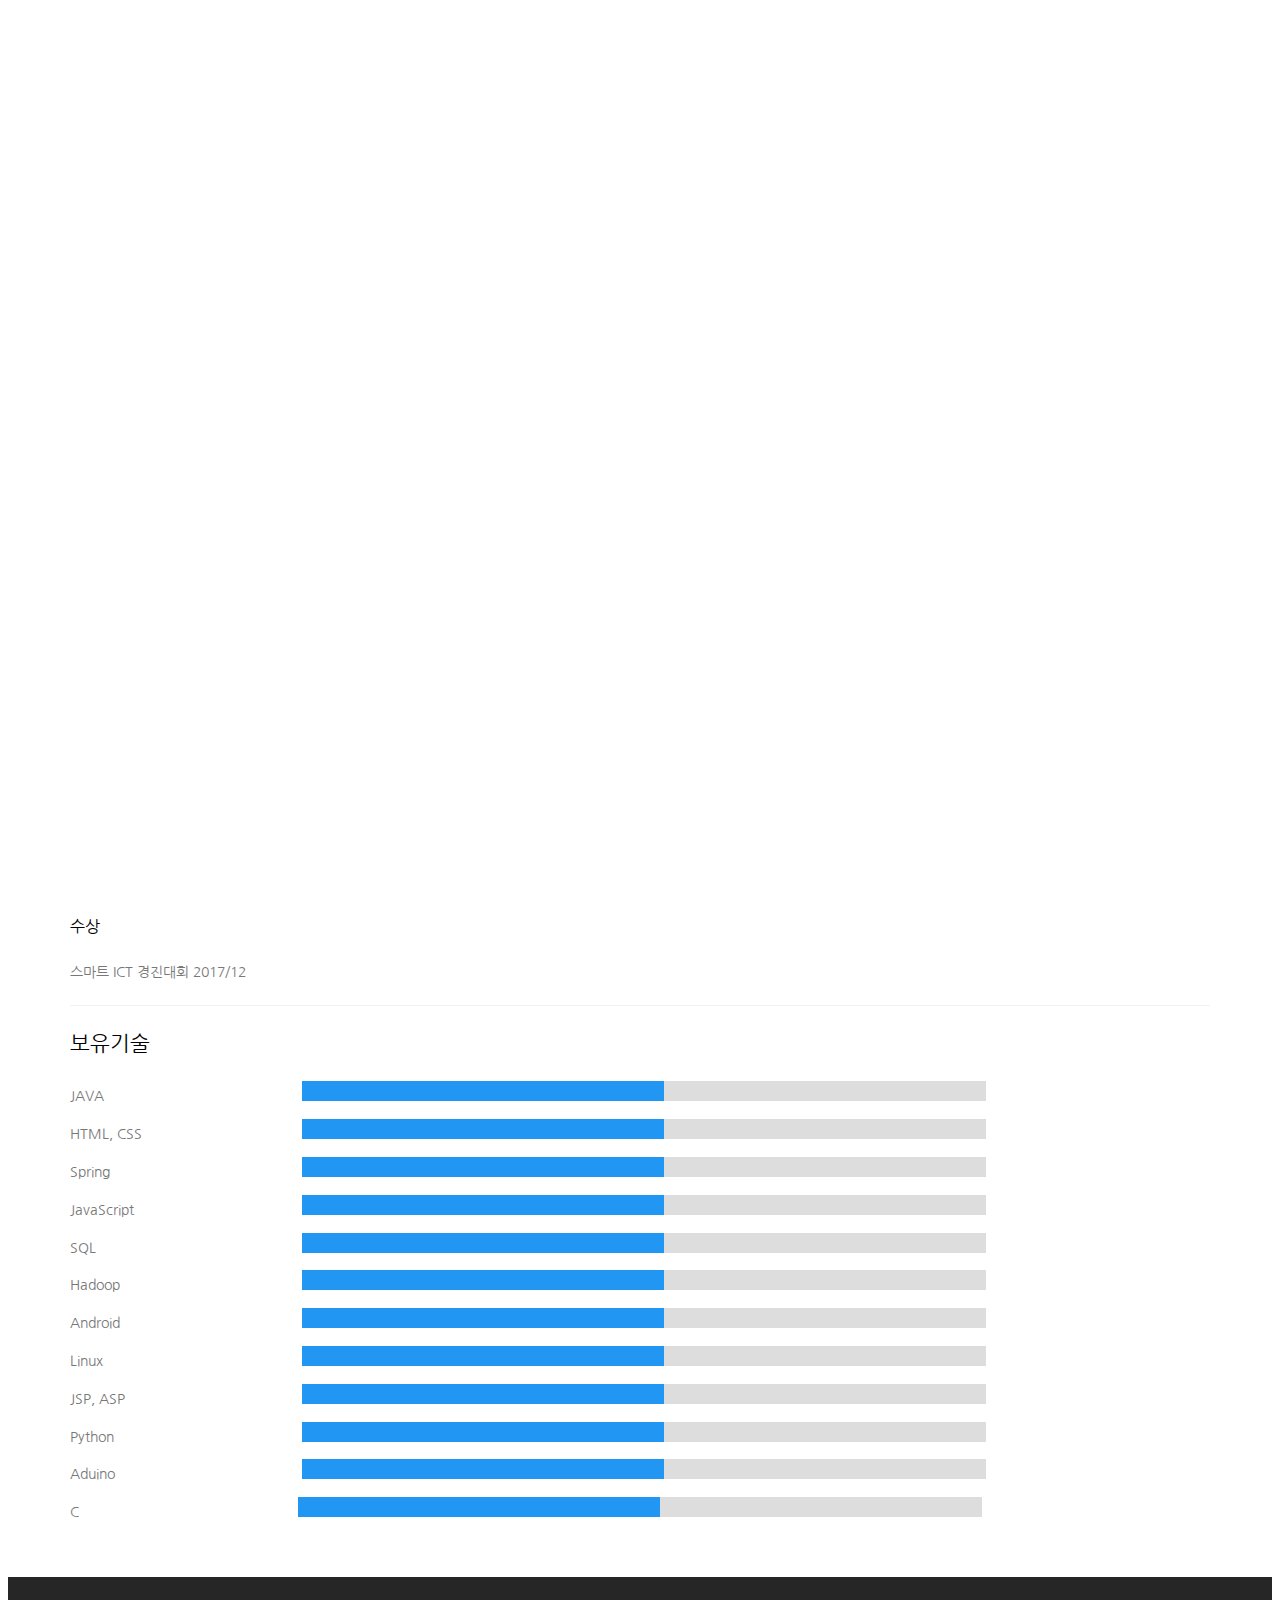
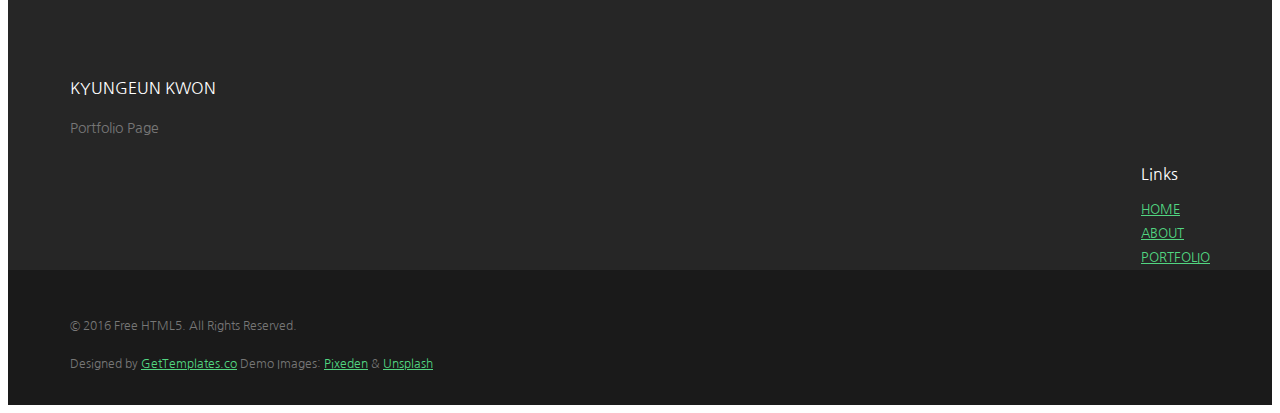
==== about.html @ b7c7cb3e "test" ====
<!DOCTYPE HTML>
<html>
	<head>
	<meta charset="utf-8">
	<meta http-equiv="X-UA-Compatible" content="IE=edge">
	<title>About</title>
	<meta name="viewport" content="width=device-width, initial-scale=1">
	<meta name="description" content="Free HTML5 Website Template by gettemplates.co" />
	<meta name="keywords" content="free website templates, free html5, free template, free bootstrap, free website template, html5, css3, mobile first, responsive" />
	<meta name="author" content="gettemplates.co" />

  	<!-- Facebook and Twitter integration -->
	<meta property="og:title" content=""/>
	<meta property="og:image" content=""/>
	<meta property="og:url" content=""/>
	<meta property="og:site_name" content=""/>
	<meta property="og:description" content=""/>
	<meta name="twitter:title" content="" />
	<meta name="twitter:image" content="" />
	<meta name="twitter:url" content="" />
	<meta name="twitter:card" content="" />

	<link href="https://fonts.googleapis.com/css?family=Merriweather:300,400|Montserrat:400,700" rel="stylesheet">
	<link href="https://fonts.googleapis.com/css?family=Gugi|Nanum+Gothic&amp;subset=korean" rel="stylesheet">
	<!-- Animate.css -->
	<link rel="stylesheet" href="resources/css/animate.css">
	<!-- Icomoon Icon Fonts-->
	<link rel="stylesheet" href="resources/css/icomoon.css">
	<!-- Themify Icons-->
	<link rel="stylesheet" href="resources/css/themify-icons.css">
	<!-- Bootstrap  -->
	<link rel="stylesheet" href="resources/css/bootstrap.css">

	<!-- Owl Carousel  -->
	<link rel="stylesheet" href="resources/css/owl.carousel.min.css">
	<link rel="stylesheet" href="resources/css/owl.theme.default.min.css">

	<!-- Theme style  -->
	<link rel="stylesheet" href="resources/css/style.css">

	<!-- Modernizr JS -->
	<script src="resources/js/modernizr-2.6.2.min.js"></script>
	<!-- FOR IE9 below -->
	<!--[if lt IE 9]>
	<script src="js/respond.min.js"></script>
	<![endif]-->

	</head>
	<body>
		
	<div class="gtco-loader"></div>
	
	<div id="page">

				<nav class="gtco-nav" role="navigation">
			<div class="gtco-container">
				
				<div class="row">
					<div class="col-sm-3 col-xs-12">
						<div id="gtco-logo"><a href="index.html">KYUNGEUN KWON</div>
					</div>
					<div class="col-xs-9 text-right menu-1">
						<ul>
							<li class="active"><a href="index.html">Home</a></li>
							<li><a href="about.html">About</a></li>
							<li class="has-dropdown">
								<a href="portfolio.html">Portfolio</a>
								<ul class="dropdown">
									<li><a href="mywork1.html">My Work1</a></li>
									<li><a href="mywork2.html">My Work2</a></li>
									<li><a href="mywork3.html">My Work3</a></li>
								</ul>
							</li>
						</ul>
					</div>
				</div>
				
			</div>
		</nav>


		

		<div class="gtco-section">
			<div class="gtco-container">
				<div class="row gtco-heading">
					<div class="col-md-7 text-left">
						<h2>KYUNGEUN KWON</h2>
						<p>Developer</p>
					</div>
					<div class="col-md-3 col-md-push-2 text-center">
						<p class="mt-md"><a href="portfolio.html" class="btn btn-special btn-block">SHOW MY WORK</a></p>
					</div>
				</div>
		
			</div>
		</div>
		<hr>

		<div class="gtco-section">
			<div class="gtco-container">
				<div class="row">
					<div class="col-md-7 gtco-news">
						<h2></h2>	
						<ul>
							<li>
								
									
									<h3>연락처</h3>
									<p>kke022u@naver.com<br>010-3012-9063</p>
								
							</li>

							<li>
								
									
									<h3>교육</h3>
									<p>동양미래대학교 <br>컴퓨터정보공학과 2016/03 - 2018/02</p>
									<p>구디아카데미 <br>빅데이터 분석 및 시각화 처리를 위한 자바 스프링 개발자 양성과정 2018/03 - 2018/09</p>
									
								
							</li>

							<li>
								
									
									<h3>수상</h3>
									<p>스마트 ICT 경진대회 2017/12</p>
								
							</li>
						</ul>
						
					</div>
					<!-- END News -->
					<div class="col-md-5 col-md-push-1 gtco-testimonials">
						<h2>보유기술</h2>
						<div class="bar_div">
						<div class="bar_txt">JAVA</div> <div class="bar_container"><div class="skills java"></div></div>
                        </div>
                        <div class="bar_div">
						<div class="bar_txt">HTML, CSS</div> <div class="bar_container"><div class="skills java"></div></div>
                        </div>
                        <div class="bar_div">
						<div class="bar_txt">Spring</div> <div class="bar_container"><div class="skills java"></div></div>
                        </div>
                        <div class="bar_div">
						<div class="bar_txt">JavaScript</div> <div class="bar_container"><div class="skills java"></div></div>
                        </div>
                        <div class="bar_div">
						<div class="bar_txt">SQL</div> <div class="bar_container"><div class="skills java"></div></div>
                        </div>
                        <div class="bar_div">
						<div class="bar_txt">Hadoop</div> <div class="bar_container"><div class="skills java"></div></div>
                        </div>
                        <div class="bar_div">
						<div class="bar_txt">Android</div> <div class="bar_container"><div class="skills java"></div></div>
                        </div>
                        <div class="bar_div">
						<div class="bar_txt">Linux</div> <div class="bar_container"><div class="skills java"></div></div>
                        </div>
                        <div class="bar_div">
						<div class="bar_txt">JSP, ASP</div> <div class="bar_container"><div class="skills java"></div></div>
                        </div>
                        <div class="bar_div">
						<div class="bar_txt">Python</div> <div class="bar_container"><div class="skills java"></div></div>
                        </div>
                        <div class="bar_div">
						<div class="bar_txt">Aduino</div> <div class="bar_container"><div class="skills java"></div></div>
                        </div>
                        <div class="bar_div">
						<div class="bar_txt">C </div><div class="bar_container"><div class="skills java"></div></div>
                        </div>
                        
                        
					</div>
				</div>
			</div>
		</div>
		<!-- END  -->
<footer id="gtco-footer" class="gtco-section" role="contentinfo">
			<div class="gtco-container">
				<div class="row row-pb-md">
					<div class="col-md-4 gtco-widget gtco-footer-paragraph">
						<h3>KYUNGEUN KWON</h3>
						<p>Portfolio Page</p>
					</div>
					<div class="col-md-4" style="float: right">
						<div class="row">
							<div class="col-md-6 gtco-footer-link">
								<h3>Links</h3>
								<ul class="gtco-list-link">
									<li><a href="index.html">Home</a></li>
									<li><a href="about.html">ABOUT</a></li>
									<li><a href="portfolio.html">Portfolio</a></li>
								</ul>
							</div>
							
						</div>
					</div>
					
				</div>
			</div>
			<div class="gtco-copyright">
				<div class="gtco-container">
					<div class="row">
						<div class="col-md-6 text-left">
							<p><small>&copy; 2016 Free HTML5. All Rights Reserved. </small></p>
						</div>
						<div class="col-md-6 text-right">
							<p><small>Designed by <a href="http://gettemplates.co/" target="_blank">GetTemplates.co</a> Demo Images: <a href="http://pixeden.com/" target="_blank">Pixeden</a> &amp; <a href="http://unsplash.com" target="_blank">Unsplash</a></small> </p>
						</div>
					</div>
				</div>
			</div>
		</footer>
		<!-- END footer -->

	</div>

	<div class="gototop js-top">
		<a href="#" class="js-gotop"><i class="icon-arrow-up"></i></a>
	</div>
	
	<!-- jQuery -->
	<script src="resources/js/jquery.min.js"></script>
	<!-- jQuery Easing -->
	<script src="resources/js/jquery.easing.1.3.js"></script>
	<!-- Bootstrap -->
	<script src="resources/js/bootstrap.min.js"></script>
	<!-- Waypoints -->
	<script src="resources/js/jquery.waypoints.min.js"></script>
	<!-- Carousel -->
	<script src="resources/js/owl.carousel.min.js"></script>
	
	<!-- Main -->
	<script src="resources/js/main.js"></script>

	</body>
</html>
---- resources/css/style.css ----
@font-face {
  font-family: 'icomoon';
  src: url("../fonts/icomoon/icomoon.eot?srf3rx");
  src: url("../fonts/icomoon/icomoon.eot?srf3rx#iefix") format("embedded-opentype"), url("../fonts/icomoon/icomoon.ttf?srf3rx") format("truetype"), url("../fonts/icomoon/icomoon.woff?srf3rx") format("woff"), url("../fonts/icomoon/icomoon.svg?srf3rx#icomoon") format("svg");
  font-weight: normal;
  font-style: normal;
}
/* =======================================================
*
* 	Template Style 
*
* ======================================================= */
body {
 /*font-family: "Merriweather", serif;*/
  font-family:  'Nanum Gothic', sans-serif;
  font-weight: 400;
  font-size: 14px;
  line-height: 1.7;
  color: #777;
  background: #fff;
}

#page {
  position: relative;
  overflow-x: hidden;
  overflow-y: auto;
  width: 100%;
  -webkit-transition: 0.5s;
  -o-transition: 0.5s;
  transition: 0.5s;
}
.offcanvas #page {
  overflow: hidden;
  position: absolute;
}
.offcanvas #page:after {
  -webkit-transition: 2s;
  -o-transition: 2s;
  transition: 2s;
  position: absolute;
  top: 0;
  right: 0;
  bottom: 0;
  left: 0;
  z-index: 101;
  background: rgba(0, 0, 0, 0.7);
  content: "";
}

a {
  color: #52D681;
  -webkit-transition: 0.5s;
  -o-transition: 0.5s;
  transition: 0.5s;
}
a:hover, a:active, a:focus {
  color: #52D681;
  outline: none;
  text-decoration: none;
}

p {
  margin-bottom: 20px;
}

h1, h2, h3, h4, h5, h6, figure {
  color: #000;
  font-family: 'Nanum Gothic', sans-serif;
  font-weight: 400;
  margin: 0 0 20px 0;
}

::-webkit-selection {
  color: #fff;
  background: #52D681;
}

::-moz-selection {
  color: #fff;
  background: #52D681;
}

::selection {
  color: #fff;
  background: #52D681;
}

.gtco-container {
  max-width: 1140px;
  position: relative;
  margin: 0 auto;
  padding-left: 15px;
  padding-right: 15px;
}

.gtco-nav {
  position: relative;
  top: 0;
  margin: 0;
  padding: 0;
  width: 100%;
  padding: 30px 0;
  z-index: 1001;
  font-family:  'Nanum Gothic', sans-serif;
}
@media screen and (max-width: 768px) {
  .gtco-nav {
    padding: 10px 0;
    border-bottom: 1px solid #666666;
  }
}
.gtco-nav #gtco-logo {
  font-size: 20px;
  margin: 0;
  padding: 0;
  text-transform: uppercase;
  font-weight: bold;
}
.gtco-nav #gtco-logo a {
  color: #000;
}
.gtco-nav #gtco-logo em {
  color: #fff;
}
@media screen and (max-width: 768px) {
  .gtco-nav .menu-1, .gtco-nav .menu-2 {
    display: none;
  }
}
.gtco-nav ul {
  padding: 0;
  margin: .4em 0 0 0;
}
.gtco-nav ul li {
  padding: 0;
  margin: 0;
  list-style: none;
  display: inline;
  line-height: 1.5;
  font-family:  'Nanum Gothic', sans-serif;
}
.gtco-nav ul li > a {
  text-transform: uppercase;
  font-size: 13px !important;
  letter-spacing: .05em;
}
.gtco-nav ul li a {
  font-size: 16px;
  padding: 30px 10px;
  color: #cccccc;
  -webkit-transition: 0.5s;
  -o-transition: 0.5s;
  transition: 0.5s;
}
.gtco-nav ul li a:hover, .gtco-nav ul li a:focus, .gtco-nav ul li a:active {
  color: #000;
}
.gtco-nav ul li.has-dropdown {
  position: relative;
}
.gtco-nav ul li.has-dropdown > a {
  position: relative;
  padding-right: 20px !important;
}
.gtco-nav ul li.has-dropdown > a:after {
  font-family: 'icomoon';
  speak: none;
  font-style: normal;
  font-weight: normal;
  font-variant: normal;
  text-transform: none;
  line-height: 1;
  /* Better Font Rendering =========== */
  -webkit-font-smoothing: antialiased;
  -moz-osx-font-smoothing: grayscale;
  content: "\e921";
  font-style: 10px;
  position: absolute;
  top: 50%;
  margin-top: -7px;
  right: 0;
  color: #ccc;
}
.gtco-nav ul li.has-dropdown .dropdown {
  width: 130px;
  -webkit-box-shadow: 0px 4px 5px 0px rgba(0, 0, 0, 0.15);
  -moz-box-shadow: 0px 4px 5px 0px rgba(0, 0, 0, 0.15);
  box-shadow: 0px 4px 5px 0px rgba(0, 0, 0, 0.15);
  z-index: 1002;
  visibility: hidden;
  opacity: 0;
  position: absolute;
  top: 40px;
  left: 0;
  text-align: left;
  background: #000;
  padding: 20px;
  -webkit-border-radius: 4px;
  -moz-border-radius: 4px;
  -ms-border-radius: 4px;
  border-radius: 4px;
  -webkit-transition: 0s;
  -o-transition: 0s;
  transition: 0s;
}
.gtco-nav ul li.has-dropdown .dropdown:before {
  bottom: 100%;
  left: 40px;
  border: solid transparent;
  content: " ";
  height: 0;
  width: 0;
  position: absolute;
  pointer-events: none;
  border-bottom-color: #000;
  border-width: 8px;
  margin-left: -8px;
}
.gtco-nav ul li.has-dropdown .dropdown li {
  display: block;
  margin-bottom: 7px;
}
.gtco-nav ul li.has-dropdown .dropdown li:last-child {
  margin-bottom: 0;
}
.gtco-nav ul li.has-dropdown .dropdown li a {
  padding: 2px 0;
  display: block;
  color: #999999;
  line-height: 1.2;
  text-transform: none;
  font-size: 15px;
}
.gtco-nav ul li.has-dropdown .dropdown li a:hover {
  color: #fff;
}
.gtco-nav ul li.has-dropdown .dropdown li.active > a {
  color: #000 !important;
}
.gtco-nav ul li.has-dropdown:hover a, .gtco-nav ul li.has-dropdown:focus a {
  color: #000;
}
.gtco-nav ul li.btn-cta a {
  color: #52D681;
}
.gtco-nav ul li.btn-cta a span {
  background: #fff;
  padding: 4px 20px;
  display: -moz-inline-stack;
  display: inline-block;
  zoom: 1;
  *display: inline;
  -webkit-transition: 0.3s;
  -o-transition: 0.3s;
  transition: 0.3s;
  -webkit-border-radius: 100px;
  -moz-border-radius: 100px;
  -ms-border-radius: 100px;
  border-radius: 100px;
}
.gtco-nav ul li.btn-cta a:hover span {
  -webkit-box-shadow: 0px 14px 20px -9px rgba(0, 0, 0, 0.75);
  -moz-box-shadow: 0px 14px 20px -9px rgba(0, 0, 0, 0.75);
  box-shadow: 0px 14px 20px -9px rgba(0, 0, 0, 0.75);
}
.gtco-nav ul li.active > a {
  color: #000 !important;
}

@media screen and (max-width: 480px) {
  #gtco-header .text-left {
    text-align: center !important;
  }
}
@media screen and (max-width: 480px) {
  #gtco-header .btn {
    display: block;
    width: 100%;
  }
}

#gtco-header,
#gtco-counter,
.gtco-bg {
  background-size: cover;
  background-position: top center;
  background-repeat: no-repeat;
  position: relative;
}

.gtco-bg {
  background-position: center center;
  width: 100%;
  float: left;
  position: relative;
}

.gtco-cover {
  height: 900px;
  background-size: cover;
  background-position: center center;
  background-repeat: no-repeat;
  position: relative;
  float: left;
  width: 100%;
}
.gtco-cover.gtco-inner h1 {
  margin-bottom: 0 !important;
}
.gtco-cover a {
  color: #52D681;
}
.gtco-cover a:hover {
  color: white;
}
.gtco-cover .overlay {
  z-index: 1;
  position: absolute;
  bottom: 0;
  top: 0;
  left: 0;
  right: 0;
  background: rgba(29, 43, 83, 0.89);
}
.gtco-cover > .gtco-container {
  position: relative;
  z-index: 10;
}
@media screen and (max-width: 768px) {
  .gtco-cover {
    height: 600px;
    height: inherit !important;
    padding: 3em 0;
  }
}
.gtco-cover .display-t,
.gtco-cover .display-tc {
  height: 900px;
  display: table;
  width: 100%;
}
@media screen and (max-width: 768px) {
  .gtco-cover .display-t,
  .gtco-cover .display-tc {
    height: 600px;
    height: inherit !important;
    padding: 3em 0;
  }
}
.gtco-cover.gtco-cover-sm {
  height: 600px;
}
@media screen and (max-width: 768px) {
  .gtco-cover.gtco-cover-sm {
    height: 400px;
    height: inherit !important;
  }
}
.gtco-cover.gtco-cover-sm .display-t,
.gtco-cover.gtco-cover-sm .display-tc {
  height: 600px;
  display: table;
  width: 100%;
}
@media screen and (max-width: 768px) {
  .gtco-cover.gtco-cover-sm .display-t,
  .gtco-cover.gtco-cover-sm .display-tc {
    height: 400px;
    height: inherit !important;
    padding: 3em 0;
  }
}
.gtco-cover.gtco-cover-xs {
  height: 500px;
}
@media screen and (max-width: 768px) {
  .gtco-cover.gtco-cover-xs {
    height: inherit !important;
    padding: 3em 0;
  }
}
.gtco-cover.gtco-cover-xs .display-t,
.gtco-cover.gtco-cover-xs .display-tc {
  height: 500px;
  display: table;
  width: 100%;
}
@media screen and (max-width: 768px) {
  .gtco-cover.gtco-cover-xs .display-t,
  .gtco-cover.gtco-cover-xs .display-tc {
    padding: 3em 0;
    height: inherit !important;
  }
}

.gtco-client {
  float: left;
  width: 100%;
  padding: 3em 0;
  background: #f6f6f6;
}
.gtco-client .client img {
  margin-top: 10px;
  display: -moz-inline-stack;
  display: inline-block;
  zoom: 1;
  *display: inline;
}

.gtco-testimonial .gtco-testimony {
  float: left;
  width: 100%;
  margin-bottom: 30px;
}
.gtco-testimonial .gtco-left > div {
  display: table-cell;
  float: left;
  width: 80px;
}
.gtco-testimonial .gtco-left > div img {
  -webkit-border-radius: 50%;
  -moz-border-radius: 50%;
  -ms-border-radius: 50%;
  border-radius: 50%;
  max-width: 100% !important;
}
.gtco-testimonial .gtco-left > blockquote {
  padding-left: 20px;
  display: table-cell;
  border-left: none;
  margin: 0;
  padding: 0 0 0 30px;
}
.gtco-testimonial .gtco-left > blockquote p {
  font-style: 16px;
  font-style: italic;
}
.gtco-testimonial .gtco-left > blockquote .author {
  color: #666666;
  display: block;
  margin-top: 20px;
  font-size: 12px;
  font-weight: 700;
  font-family:  'Nanum Gothic', sans-serif;
}

#gtco-footer {
  background: #262626;
  padding: 7em 0 0 0 !important;
  margin-bottom: 0 !important;
  width: 100%;
  float: left;
}
#gtco-footer a:hover {
  color: #fff !important;
}
#gtco-footer .gtco-cta {
  margin-bottom: 30px;
}
#gtco-footer .gtco-cta h3 {
  color: #fff;
  font-size: 30px;
  font-weight: 300;
}
#gtco-footer .gtco-cta .btn-white {
  padding: 15px 20px !important;
}
#gtco-footer .gtco-cta .btn-white.btn-outline:hover {
  color: #000 !important;
}
#gtco-footer .gtco-footer-paragraph h3 {
  color: #fff;
  margin-bottom: 10px;
}
#gtco-footer .gtco-footer-link {
  padding-left: 30px;
}
#gtco-footer .gtco-footer-link h3 {
  color: #fff;
  margin-bottom: 10px;
}
@media screen and (max-width: 768px) {
  #gtco-footer .gtco-footer-link {
    padding-left: 15px;
  }
}
#gtco-footer .gtco-footer-link .gtco-list-link {
  padding: 0;
  margin: 0;
}
#gtco-footer .gtco-footer-link .gtco-list-link li {
  padding: 0;
  margin: 0;
  list-style: none;
}
#gtco-footer .gtco-footer-link .gtco-list-link li a {
  text-transform: uppercase;
  font-size: 13px !important;
  font-family:  'Nanum Gothic', sans-serif;
}
#gtco-footer .gtco-footer-subscribe {
  padding-left: 30px;
}
@media screen and (max-width: 768px) {
  #gtco-footer .gtco-footer-subscribe {
    padding-left: 15px;
  }
}
#gtco-footer .gtco-footer-subscribe .form-control {
  background: #fff !important;
  border: none !important;
}
#gtco-footer .gtco-footer-subscribe .btn {
  margin-top: 4px;
  -webkit-border-radius: 4px;
  -moz-border-radius: 4px;
  -ms-border-radius: 4px;
  border-radius: 4px;
  height: 54px !important;
  line-height: 1.5;
  padding-top: 10px;
  padding-bottom: 10px;
  padding-left: 10px !important;
  padding-right: 10px !important;
}
#gtco-footer .gtco-copyright {
  background: #1a1a1a;
  padding: 30px 0;
  float: left;
  width: 100%;
}
#gtco-footer .gtco-copyright p {
  font-family:  'Nanum Gothic', sans-serif;
}
#gtco-footer .gtco-copyright p:last-child {
  margin-bottom: 0;
}

.bg-img {
  background-position: center center;
  background-size: cover;
  background-repeat: no-repeat;
}

.gtco-staff, .gtco-item {
  margin-bottom: 4em;
  float: left;
  width: 100%;
  display: block;
}
@media screen and (max-width: 768px) {
  .gtco-staff, .gtco-item {
    margin-bottom: 3em;
  }
}
.gtco-staff img, .gtco-item img {
  margin-bottom: 40px !important;
}
.gtco-staff h2, .gtco-item h2 {
  font-size: 24px;
  margin-bottom: 5px;
}
.gtco-staff h2 a, .gtco-item h2 a {
  color: #000 !important;
}
.gtco-staff p, .gtco-item p {
  margin-bottom: 30px;
  color: #777;
}
.gtco-staff .role, .gtco-item .role {
  color: #bfbfbf;
  margin-bottom: 20px;
  font-weight: normal;
  display: block;
}
.gtco-staff .fh5co-social, .gtco-item .fh5co-social {
  padding: 0;
  margin: 0;
}
.gtco-staff .fh5co-social li, .gtco-item .fh5co-social li {
  padding: 0;
  margin: 0 10px 0 0;
  list-style: none;
  display: -moz-inline-stack;
  display: inline-block;
  zoom: 1;
  *display: inline;
}
.gtco-staff .fh5co-social li a, .gtco-item .fh5co-social li a {
  font-size: 20px;
  color: #52d681;
}
.gtco-staff .fh5co-social li a:hover, .gtco-item .fh5co-social li a:hover {
  color: #000;
}

.gtco-news ul {
  padding: 0;
  margin: 0;
}
.gtco-news ul li {
  margin: 0 0 20px 0;
  list-style: none;
  display: block;
  border-bottom: 1px solid #f2f2f2;
}
.gtco-news ul li a {
  display: block;
  padding: 0 0 20px 0;
}
.gtco-news ul li a h3 {
  margin-bottom: 15px;
  font-weight: 100;
  -webkit-transition: 0.3s;
  -o-transition: 0.3s;
  transition: 0.3s;
  color: #52D681;
}
.gtco-news ul li a .post-date {
  text-transform: uppercase;
  letter-spacing: .05em;
  color: #b3b3b3;
  font-family:  'Nanum Gothic', sans-serif;
  margin-bottom: 10px;
  display: block;
  font-size: 12px;
  font-weight: 100;
}
.gtco-news ul li a p {
  color: gray;
}
.gtco-news ul li a p:last-child {
  margin-bottom: 0;
}
.gtco-news ul li a:hover h3 {
  color: #000;
}

.gtco-social-icons {
  margin: 0;
  padding: 0;
}
.gtco-social-icons li {
  margin: 0;
  padding: 0;
  list-style: none;
  display: -moz-inline-stack;
  display: inline-block;
  zoom: 1;
  *display: inline;
}
.gtco-social-icons li a {
  display: -moz-inline-stack;
  display: inline-block;
  zoom: 1;
  *display: inline;
  color: #52D681;
  padding-left: 10px;
  padding-right: 10px;
}
.gtco-social-icons li a i {
  font-size: 20px;
}

.gtco-contact-info {
  margin-bottom: 30px;
  float: left;
  width: 100%;
  position: relative;
}
.gtco-contact-info ul {
  padding: 0;
  margin: 0;
}
.gtco-contact-info ul li {
  padding: 0 0 0 50px;
  margin: 0 0 30px 0;
  list-style: none;
  position: relative;
}
.gtco-contact-info ul li:before {
  color: #cccccc;
  position: absolute;
  left: 0;
  top: .05em;
  font-family: 'icomoon';
  speak: none;
  font-style: normal;
  font-weight: normal;
  font-variant: normal;
  text-transform: none;
  line-height: 1;
  /* Better Font Rendering =========== */
  -webkit-font-smoothing: antialiased;
  -moz-osx-font-smoothing: grayscale;
}
.gtco-contact-info ul li.address:before {
  font-size: 30px;
  content: "\e9d1";
}
.gtco-contact-info ul li.phone:before {
  font-size: 23px;
  content: "\e9f4";
}
.gtco-contact-info ul li.email:before {
  font-size: 23px;
  content: "\e9da";
}
.gtco-contact-info ul li.url:before {
  font-size: 23px;
  content: "\e9af";
}

#map {
  width: 100%;
  height: 500px;
  position: relative;
}
@media screen and (max-width: 768px) {
  #map {
    height: 200px;
  }
}

form label {
  font-weight: normal !important;
}

#gtco-header {
  background-repeat: no-repeat;
  background-size: cover;
}
#gtco-header p {
  color: #d3f1ed;
  font-size: 20px;
  margin-bottom: 40px !important;
}
#gtco-header h1 {
  font-size: 50px;
  line-height: 1.2 !important;
  margin-bottom: 30px !important;
  color: #d3f1ed;
  font-weight: 100;
}
@media screen and (max-width: 768px) {
  #gtco-header h1 {
    line-height: 1.2 !important;
  }
}
#gtco-header h1.no-margin {
  margin-bottom: 0 !important;
}
#gtco-header .copy {
  margin-top: 0em;
}
#gtco-header .btn {
  color: #34a7bd !important;
  text-shadow: none !important;
}
#gtco-header .header-img {
  margin-bottom: 30px;
}

#gtco-header .display-tc,
#gtco-counter .display-tc,
.gtco-cover .display-tc {
  display: table-cell !important;
  vertical-align: middle;
}
#gtco-header .display-tc h1, #gtco-header .display-tc h2,
#gtco-counter .display-tc h1,
#gtco-counter .display-tc h2,
.gtco-cover .display-tc h1,
.gtco-cover .display-tc h2 {
  margin: 0;
  padding: 0;
  color: white;
}
#gtco-header .display-tc h1,
#gtco-counter .display-tc h1,
.gtco-cover .display-tc h1 {
  margin-bottom: 0px;
  font-size: 59px;
  line-height: 1.5;
}
@media screen and (max-width: 768px) {
  #gtco-header .display-tc h1,
  #gtco-counter .display-tc h1,
  .gtco-cover .display-tc h1 {
    font-size: 34px;
    line-height: 1.2;
    margin-bottom: 10px;
  }
}
#gtco-header .display-tc h2,
#gtco-counter .display-tc h2,
.gtco-cover .display-tc h2 {
  font-size: 22px;
  line-height: 1.5;
  margin-bottom: 30px;
}

#gtco-counter {
  text-align: center;
}
#gtco-counter .counter {
  font-size: 50px;
  margin-bottom: 10px;
  color: #52D681;
  font-weight: 100;
  display: block;
}
#gtco-counter .counter-label {
  margin-bottom: 0;
  text-transform: uppercase;
  color: rgba(0, 0, 0, 0.5);
  letter-spacing: .1em;
}
@media screen and (max-width: 768px) {
  #gtco-counter .feature-center {
    margin-bottom: 50px;
  }
}
#gtco-counter .icon {
  width: 70px;
  height: 70px;
  text-align: center;
  margin-bottom: 20px;
  background: none !important;
  border: none !important;
}
#gtco-counter .icon i {
  height: 70px;
}
#gtco-counter .icon i:before {
  color: #cccccc;
  display: block;
  text-align: center;
  margin-left: 3px;
}

.gtco-section {
  padding: 3em 0;
  clear: both;
  position: relative;
}
@media screen and (max-width: 768px) {
  .gtco-section {
    padding: 3em 0;
  }
}
.gtco-section.border-bottom {
  border-bottom: 1px solid #d9d9d9;
}
.gtco-section.gtco-gray {
  background: #f6f6f6;
}

.gtco-heading {
  margin-bottom: 5em;
}
.gtco-heading.gtco-heading-sm {
  margin-bottom: 2em;
}
.gtco-heading h2 {
  font-size: 40px;
  margin-bottom: 10px;
  line-height: 1.5;
  color: #4d4d4d;
  font-weight: 300;
}
.gtco-heading p {
  font-size: 18px;
  line-height: 1.7;
  color: #898989;
}

blockquote {
  padding-left: 0;
  border-left: none;
}
blockquote p {
  color: #000;
}
blockquote p > cite {
  font-size: 14px;
  color: #b3b3b3;
}

#gtco-offcanvas {
  position: absolute;
  z-index: 1901;
  width: 270px;
  background: black;
  top: 0;
  right: 0;
  top: 0;
  bottom: 0;
  padding: 45px 40px 40px 40px;
  overflow-y: auto;
  display: none;
  -moz-transform: translateX(270px);
  -webkit-transform: translateX(270px);
  -ms-transform: translateX(270px);
  -o-transform: translateX(270px);
  transform: translateX(270px);
  -webkit-transition: 0.5s;
  -o-transition: 0.5s;
  transition: 0.5s;
}
@media screen and (max-width: 768px) {
  #gtco-offcanvas {
    display: block;
  }
}
.offcanvas #gtco-offcanvas {
  -moz-transform: translateX(0px);
  -webkit-transform: translateX(0px);
  -ms-transform: translateX(0px);
  -o-transform: translateX(0px);
  transform: translateX(0px);
}
#gtco-offcanvas a {
  color: rgba(255, 255, 255, 0.5);
  font-family: "Montserrat", sans-serif;
}
#gtco-offcanvas a:hover {
  color: rgba(255, 255, 255, 0.8);
}
#gtco-offcanvas ul {
  padding: 0;
  margin: 0;
}
#gtco-offcanvas ul li {
  padding: 0;
  margin: 0;
  display: block;
  list-style: none;
  float: left;
  width: 100%;
  margin-bottom: 5px;
}
#gtco-offcanvas ul li > ul {
  padding-left: 20px;
  display: none;
}
#gtco-offcanvas ul li > a {
  display: block;
}
#gtco-offcanvas ul li.offcanvas-has-dropdown > a {
  display: block;
  position: relative;
}
#gtco-offcanvas ul li.offcanvas-has-dropdown > a:after {
  position: absolute;
  right: 0px;
  font-family: 'icomoon';
  speak: none;
  font-style: normal;
  font-weight: normal;
  font-variant: normal;
  text-transform: none;
  line-height: 1;
  /* Better Font Rendering =========== */
  -webkit-font-smoothing: antialiased;
  -moz-osx-font-smoothing: grayscale;
  content: "\e921";
  font-size: 20px;
  color: rgba(255, 255, 255, 0.2);
  -webkit-transition: 0.5s;
  -o-transition: 0.5s;
  transition: 0.5s;
}
#gtco-offcanvas ul li.offcanvas-has-dropdown.active a:after {
  -webkit-transform: rotate(-180deg);
  -moz-transform: rotate(-180deg);
  -ms-transform: rotate(-180deg);
  -o-transform: rotate(-180deg);
  transform: rotate(-180deg);
}

.uppercase {
  font-size: 14px;
  color: #000;
  margin-bottom: 10px;
  font-weight: 700;
  text-transform: uppercase;
}

.gototop {
  position: fixed;
  bottom: 20px;
  right: 20px;
  z-index: 999;
  opacity: 0;
  visibility: hidden;
  -webkit-transition: 0.5s;
  -o-transition: 0.5s;
  transition: 0.5s;
}
.gototop.active {
  opacity: 1;
  visibility: visible;
}
.gototop a {
  width: 50px;
  height: 50px;
  display: table;
  background: rgba(0, 0, 0, 0.5);
  color: #fff;
  text-align: center;
  -webkit-border-radius: 4px;
  -moz-border-radius: 4px;
  -ms-border-radius: 4px;
  border-radius: 4px;
}
.gototop a i {
  height: 50px;
  display: table-cell;
  vertical-align: middle;
}
.gototop a:hover, .gototop a:active, .gototop a:focus {
  text-decoration: none;
  outline: none;
}

.gtco-nav-toggle {
  width: 25px;
  height: 25px;
  cursor: pointer;
  text-decoration: none;
}
.gtco-nav-toggle.active i::before, .gtco-nav-toggle.active i::after {
  background: #444;
}
.gtco-nav-toggle:hover, .gtco-nav-toggle:focus, .gtco-nav-toggle:active {
  outline: none;
  border-bottom: none !important;
}
.gtco-nav-toggle i {
  position: relative;
  display: inline-block;
  width: 25px;
  height: 2px;
  color: #252525;
  font: bold 14px/.4 Helvetica;
  text-transform: uppercase;
  text-indent: -55px;
  background: #252525;
  transition: all .2s ease-out;
}
.gtco-nav-toggle i::before, .gtco-nav-toggle i::after {
  content: '';
  width: 25px;
  height: 2px;
  background: #252525;
  position: absolute;
  left: 0;
  transition: all .2s ease-out;
}
.gtco-nav-toggle.gtco-nav-white > i {
  color: #fff;
  background: #fff;
}
.gtco-nav-toggle.gtco-nav-white > i::before, .gtco-nav-toggle.gtco-nav-white > i::after {
  background: #fff;
}

.gtco-nav-toggle i::before {
  top: -7px;
}

.gtco-nav-toggle i::after {
  bottom: -7px;
}

.gtco-nav-toggle:hover i::before {
  top: -10px;
}

.gtco-nav-toggle:hover i::after {
  bottom: -10px;
}

.gtco-nav-toggle.active i {
  background: transparent;
}

.gtco-nav-toggle.active i::before {
  top: 0;
  -webkit-transform: rotateZ(45deg);
  -moz-transform: rotateZ(45deg);
  -ms-transform: rotateZ(45deg);
  -o-transform: rotateZ(45deg);
  transform: rotateZ(45deg);
}

.gtco-nav-toggle.active i::after {
  bottom: 0;
  -webkit-transform: rotateZ(-45deg);
  -moz-transform: rotateZ(-45deg);
  -ms-transform: rotateZ(-45deg);
  -o-transform: rotateZ(-45deg);
  transform: rotateZ(-45deg);
}

.gtco-nav-toggle {
  position: absolute;
  right: 0px;
  top: 8px;
  z-index: 21;
  padding: 6px 0 0 0;
  display: block;
  margin: 0 auto;
  display: none;
  height: 44px;
  width: 44px;
  z-index: 2001;
  border-bottom: none !important;
}
@media screen and (max-width: 768px) {
  .gtco-nav-toggle {
    display: block;
  }
}

.btn {
  margin-right: 4px;
  margin-bottom: 4px;
  font-family: "Montserrat", sans-serif;
  font-size: 13px;
  font-weight: 700 !important;
  -webkit-border-radius: 0px;
  -moz-border-radius: 0px;
  -ms-border-radius: 0px;
  border-radius: 0px;
  letter-spacing: 2px;
  -webkit-transition: 0.5s;
  -o-transition: 0.5s;
  transition: 0.5s;
  padding: 20px 30px;
  text-transform: uppercase;
  text-shadow: none !important;
  -webkit-box-shadow: 0px 5px 10px 0px rgba(0, 0, 0, 0.15);
  -moz-box-shadow: 0px 5px 10px 0px rgba(0, 0, 0, 0.15);
  box-shadow: 0px 5px 10px 0px rgba(0, 0, 0, 0.15);
}
.btn.btn-sm {
  padding: 10px 20px !important;
}
.btn:hover, .btn:active, .btn:focus {
  outline: none !important;
  -webkit-box-shadow: 0px 10px 15px 0px rgba(0, 0, 0, 0.1);
  -moz-box-shadow: 0px 10px 15px 0px rgba(0, 0, 0, 0.1);
  box-shadow: 0px 10px 15px 0px rgba(0, 0, 0, 0.1);
}

.btn-primary {
  background: #52D681;
  color: #fff;
  border: 2px solid #52D681 !important;
}
.btn-primary:hover, .btn-primary:focus, .btn-primary:active {
  background: #67db90 !important;
  border-color: #67db90 !important;
}
.btn-primary.btn-outline {
  background: transparent;
  color: #52D681;
  border: 2px solid #52D681;
}
.btn-primary.btn-outline:hover, .btn-primary.btn-outline:focus, .btn-primary.btn-outline:active {
  background: #52D681;
  color: #fff;
}

.btn-success {
  background: #5cb85c;
  color: #fff;
  border: 2px solid #5cb85c;
}
.btn-success:hover, .btn-success:focus, .btn-success:active {
  background: #4cae4c !important;
  border-color: #4cae4c !important;
}
.btn-success.btn-outline {
  background: transparent;
  color: #5cb85c;
  border: 2px solid #5cb85c;
}
.btn-success.btn-outline:hover, .btn-success.btn-outline:focus, .btn-success.btn-outline:active {
  background: #5cb85c;
  color: #fff;
}

.btn-info {
  background: #5bc0de;
  color: #fff;
  border: 2px solid #5bc0de;
}
.btn-info:hover, .btn-info:focus, .btn-info:active {
  background: #46b8da !important;
  border-color: #46b8da !important;
}
.btn-info.btn-outline {
  background: transparent;
  color: #5bc0de;
  border: 2px solid #5bc0de;
}
.btn-info.btn-outline:hover, .btn-info.btn-outline:focus, .btn-info.btn-outline:active {
  background: #5bc0de;
  color: #fff;
}

.btn-warning {
  background: #f0ad4e;
  color: #fff;
  border: 2px solid #f0ad4e;
}
.btn-warning:hover, .btn-warning:focus, .btn-warning:active {
  background: #eea236 !important;
  border-color: #eea236 !important;
}
.btn-warning.btn-outline {
  background: transparent;
  color: #f0ad4e;
  border: 2px solid #f0ad4e;
}
.btn-warning.btn-outline:hover, .btn-warning.btn-outline:focus, .btn-warning.btn-outline:active {
  background: #f0ad4e;
  color: #fff;
}

.btn-danger {
  background: #d9534f;
  color: #fff;
  border: 2px solid #d9534f;
}
.btn-danger:hover, .btn-danger:focus, .btn-danger:active {
  background: #d43f3a !important;
  border-color: #d43f3a !important;
}
.btn-danger.btn-outline {
  background: transparent;
  color: #d9534f;
  border: 2px solid #d9534f;
}
.btn-danger.btn-outline:hover, .btn-danger.btn-outline:focus, .btn-danger.btn-outline:active {
  background: #d9534f;
  color: #fff;
}

.btn-white {
  background: #fff;
  color: #000;
  border: 2px solid #fff;
}
.btn-white:hover, .btn-white:focus, .btn-white:active {
  color: #000;
  background: #fff;
  border-color: #fff;
}
.btn-white.btn-outline {
  color: #fff;
  border: 2px solid #fff;
}
.btn-white.btn-outline:hover, .btn-white.btn-outline:focus, .btn-white.btn-outline:active {
  background: #fff;
  color: #000 !important;
  border: 2px solid #fff;
}

.btn-special {
  background: #52D681;
  color: #2f9051;
  border: 2px solid #52D681;
}
.btn-special:hover, .btn-special:focus, .btn-special:active {
  color: #fff;
  background: #52D681;
  border-color: #52D681;
}
.btn-special.btn-outline {
  color: #fff;
  border: 2px solid #52D681;
}
.btn-special.btn-outline:hover, .btn-special.btn-outline:focus, .btn-special.btn-outline:active {
  background: #fff;
  color: #2f9051;
  border: 2px solid #52D681;
}

.btn-outline {
  background: none;
  border: 2px solid gray;
  font-size: 16px;
  -webkit-transition: 0.3s;
  -o-transition: 0.3s;
  transition: 0.3s;
}
.btn-outline:hover, .btn-outline:focus, .btn-outline:active {
  box-shadow: none;
}

.btn.with-arrow {
  position: relative;
  -webkit-transition: 0.3s;
  -o-transition: 0.3s;
  transition: 0.3s;
}
.btn.with-arrow i {
  visibility: hidden;
  opacity: 0;
  position: absolute;
  right: 0px;
  top: 50%;
  margin-top: -8px;
  -webkit-transition: 0.2s;
  -o-transition: 0.2s;
  transition: 0.2s;
}
.btn.with-arrow:hover {
  padding-right: 50px;
}
.btn.with-arrow:hover i {
  color: #fff;
  right: 18px;
  visibility: visible;
  opacity: 1;
}

.form-control {
  box-shadow: none;
  background: transparent;
  border: 2px solid rgba(0, 0, 0, 0.1);
  height: 54px;
  font-size: 18px;
  font-weight: 300;
}
.form-control:active, .form-control:focus {
  outline: none;
  box-shadow: none;
  border-color: #52D681;
}

.row-pb-md {
  padding-bottom: 4em !important;
}

.row-pb-sm {
  padding-bottom: 2em !important;
}

.mt-md {
  margin-top: 70px;
}
@media screen and (max-width: 768px) {
  .mt-md {
    margin-top: 10px;
  }
}

.gtco-loader {
  position: fixed;
  left: 0px;
  top: 0px;
  width: 100%;
  height: 100%;
  z-index: 9999;
  background: url(../images/loader.gif) center no-repeat #fff;
}

.js .animate-box {
  opacity: 0;
}

@media screen and (max-width: 768px) {
  .gtco-nav .gtco-contact {
    text-align: left !important;
  }
}
.gtco-nav .gtco-contact ul {
  padding: 0;
  margin: 0 0 20px 0;
}
.gtco-nav .gtco-contact ul li {
  padding: 0;
  margin: 0;
}
.gtco-nav .gtco-contact ul li a {
  font-size: 14px;
  font-weight: bold !important;
  margin-left: 0px;
}
.gtco-nav .gtco-contact ul li a i {
  color: #52D681;
}
.gtco-nav .gtco-contact ul li a:hover i {
  color: #fff;
}

.gtco-flex {
  flex-wrap: wrap;
  -webkit-flex-wrap: wrap;
  -moz-flex-wrap: wrap;
  display: -webkit-box;
  display: -moz-box;
  display: -ms-flexbox;
  display: -webkit-flex;
  display: flex;
  position: relative;
  float: left;
}

#gtco-portfolio {
  padding: 7em 0;
  background: #303841;
  min-height: 500px;
}
@media screen and (max-width: 768px) {
  #gtco-portfolio {
    padding: 3em 0;
  }
}
#gtco-portfolio .gtco-heading h2 {
  color: #fff;
}
#gtco-portfolio .gtco-heading p {
  color: rgba(255, 255, 255, 0.7);
}

/* Owl Override Style */
.owl-carousel-carousel.owl-theme .owl-controls .owl-nav .owl-next,
.owl-carousel-carousel.owl-theme .owl-controls .owl-nav .owl-prev {
  top: 25%;
  z-index: 1001;
  position: absolute;
}

.owl-carousel-fullwidth.owl-theme .owl-controls .owl-nav .owl-next,
.owl-carousel-fullwidth.owl-theme .owl-controls .owl-nav .owl-prev {
  top: 44%;
  z-index: 1001;
  position: absolute;
  -webkit-transition: 0.2s;
  -o-transition: 0.2s;
  transition: 0.2s;
}

.owl-carousel-carousel.owl-theme .owl-controls .owl-nav .owl-next {
  right: -170px;
}
@media screen and (max-width: 992px) {
  .owl-carousel-carousel.owl-theme .owl-controls .owl-nav .owl-next {
    right: -50px;
  }
}

.owl-carousel-carousel.owl-theme .owl-controls .owl-nav .owl-prev {
  left: -170px;
}
@media screen and (max-width: 992px) {
  .owl-carousel-carousel.owl-theme .owl-controls .owl-nav .owl-prev {
    left: -50px;
  }
}

.owl-carousel-fullwidth.owl-theme .owl-controls .owl-nav .owl-next {
  right: 0px;
}

.owl-carousel-fullwidth.owl-theme .owl-controls .owl-nav .owl-prev {
  left: 0px;
}

.owl-carousel-fullwidth.owl-theme .owl-controls .owl-nav .owl-next i,
.owl-carousel-fullwidth.owl-theme .owl-controls .owl-nav .owl-prev i {
  color: #000;
}
.owl-carousel-fullwidth.owl-theme .owl-controls .owl-nav .owl-next:hover i,
.owl-carousel-fullwidth.owl-theme .owl-controls .owl-nav .owl-prev:hover i {
  color: #000;
}

@media screen and (max-width: 768px) {
  .owl-theme .owl-controls .owl-nav {
    display: none;
  }
}

.owl-carousel-fullwidth.owl-theme .owl-controls .owl-nav [class*="owl-"] {
  background: none !important;
}
.owl-carousel-fullwidth.owl-theme .owl-controls .owl-nav [class*="owl-"] i {
  color: #fff;
  font-size: 24px;
  background: rgba(0, 0, 0, 0.7) !important;
  z-index: 1002;
  padding: 12px;
  -webkit-transition: 0.5s;
  -o-transition: 0.5s;
  transition: 0.5s;
}
.owl-carousel-fullwidth.owl-theme .owl-controls .owl-nav [class*="owl-"]:hover i, .owl-carousel-fullwidth.owl-theme .owl-controls .owl-nav [class*="owl-"]:focus i {
  color: #fff;
}

.owl-carousel-carousel.owl-theme .owl-controls .owl-nav [class*="owl-"] {
  background: none !important;
}
.owl-carousel-carousel.owl-theme .owl-controls .owl-nav [class*="owl-"] i {
  color: #b3b3b3;
  font-size: 30px;
  background: transparent !important;
  z-index: 1002;
  padding: 12px;
  -webkit-transition: 0.5s;
  -o-transition: 0.5s;
  transition: 0.5s;
}
.owl-carousel-carousel.owl-theme .owl-controls .owl-nav [class*="owl-"]:hover i, .owl-carousel-carousel.owl-theme .owl-controls .owl-nav [class*="owl-"]:focus i {
  color: #000;
}

.gtco-more {
  font-family: "Montserrat", sans-serif;
  text-transform: uppercase;
  font-size: 11px;
  letter-spacing: .05em;
}
.gtco-more:hover {
  color: #000;
}

.gto-features {
  border-top: 1px solid #e6e6e6;
}

.feature-left {
  margin-bottom: 0px;
}
@media screen and (max-width: 768px) {
  .feature-left {
    margin-bottom: 20px;
  }
}
.feature-left > .icon {
  float: left;
  font-size: 34px;
  color: #cccccc;
}
.feature-left > .copy {
  padding-left: 30px;
}
.feature-left > .copy h3 {
  font-size: 14px;
  font-weight: bold;
  text-transform: uppercase;
  letter-spacing: .05em;
}
.feature-left > .copy p {
  font-size: 14px !important;
  line-height: 26px;
}
.feature-left > .copy p:last-child {
  margin-bottom: 0;
}
.feature-left > .icon, .feature-left > .copy {
  display: table-cell;
}

.gtco-services .feature-left {
  float: left;
  width: 100%;
  margin-bottom: 50px !important;
}
.gtco-services .feature-left p {
  margin-bottom: 10px !important;
}

.owl-theme .owl-dots {
  position: absolute;
  bottom: 0;
  width: 100%;
  text-align: center;
}

.owl-carousel-fullwidth.owl-theme .owl-dots {
  bottom: 0;
  margin-bottom: 2.5em;
}

.owl-carousel-fullwidth .item > a {
  display: block;
  position: relative;
  z-index: 10;
}
.owl-carousel-fullwidth .item > a:after {
  z-index: 1;
  content: "";
  position: absolute;
  width: 100%;
  height: 40%;
  bottom: 0;
  -webkit-box-shadow: inset 0px -177px 230px -121px rgba(0, 0, 0, 0.75);
  -moz-box-shadow: inset 0px -177px 230px -121px rgba(0, 0, 0, 0.75);
  box-shadow: inset 0px -177px 230px -121px rgba(0, 0, 0, 0.75);
  -webkit-box-shadow: inset -27px -181px 151px -121px rgba(0, 0, 0, 0.75);
  -moz-box-shadow: inset -27px -181px 151px -121px rgba(0, 0, 0, 0.75);
  box-shadow: inset -27px -181px 151px -121px rgba(0, 0, 0, 0.75);
}
.owl-carousel-fullwidth .item > a .slider-copy {
  position: absolute;
  bottom: 10px;
  left: 20px;
  right: 20px;
  z-index: 10;
}
.owl-carousel-fullwidth .item > a .slider-copy h2 {
  color: #fff;
  font-size: 24px;
  font-weight: 100;
}

.owl-theme .owl-dots .owl-dot span {
  width: 10px;
  height: 10px;
  background: #cccccc;
  -webkit-transition: 0.2s;
  -o-transition: 0.2s;
  transition: 0.2s;
}
.owl-theme .owl-dots .owl-dot span:hover {
  background: none;
}

.owl-theme .owl-dots .owl-dot.active span, .owl-theme .owl-dots .owl-dot:hover span {
  background: none;
  background: #4d4d4d;
}

/*# sourceMappingURL=style.css.map */
#header_div{
    background: url(resources/img/homebg.jpg) no-repeat center;
    display: block;
    height: 700px;
}

.header_txt1 {
    font-size: 40px;
      margin-bottom: 10px;
      line-height: 1.5;
      font-weight: 300;
    color: white;
}
.header_txt2 {
    font-size: 18px;
  line-height: 1.7;
    color: white;
}

.gtco-item img {
    width: 350px;
    height: 350px;
}

.bar_container {
    display: inline-block;
  width: 60%;
  background-color: #ddd;
}

.skills {
  text-align: right;
  padding: 10px;
  color: white;
}

.bar_div{
    width: 100%;
    padding-bottom: 10px;
}
.java {width: 50%; background-color: #2196F3;}

.bar_txt{
    display: inline-block;
    width: 20%;
}
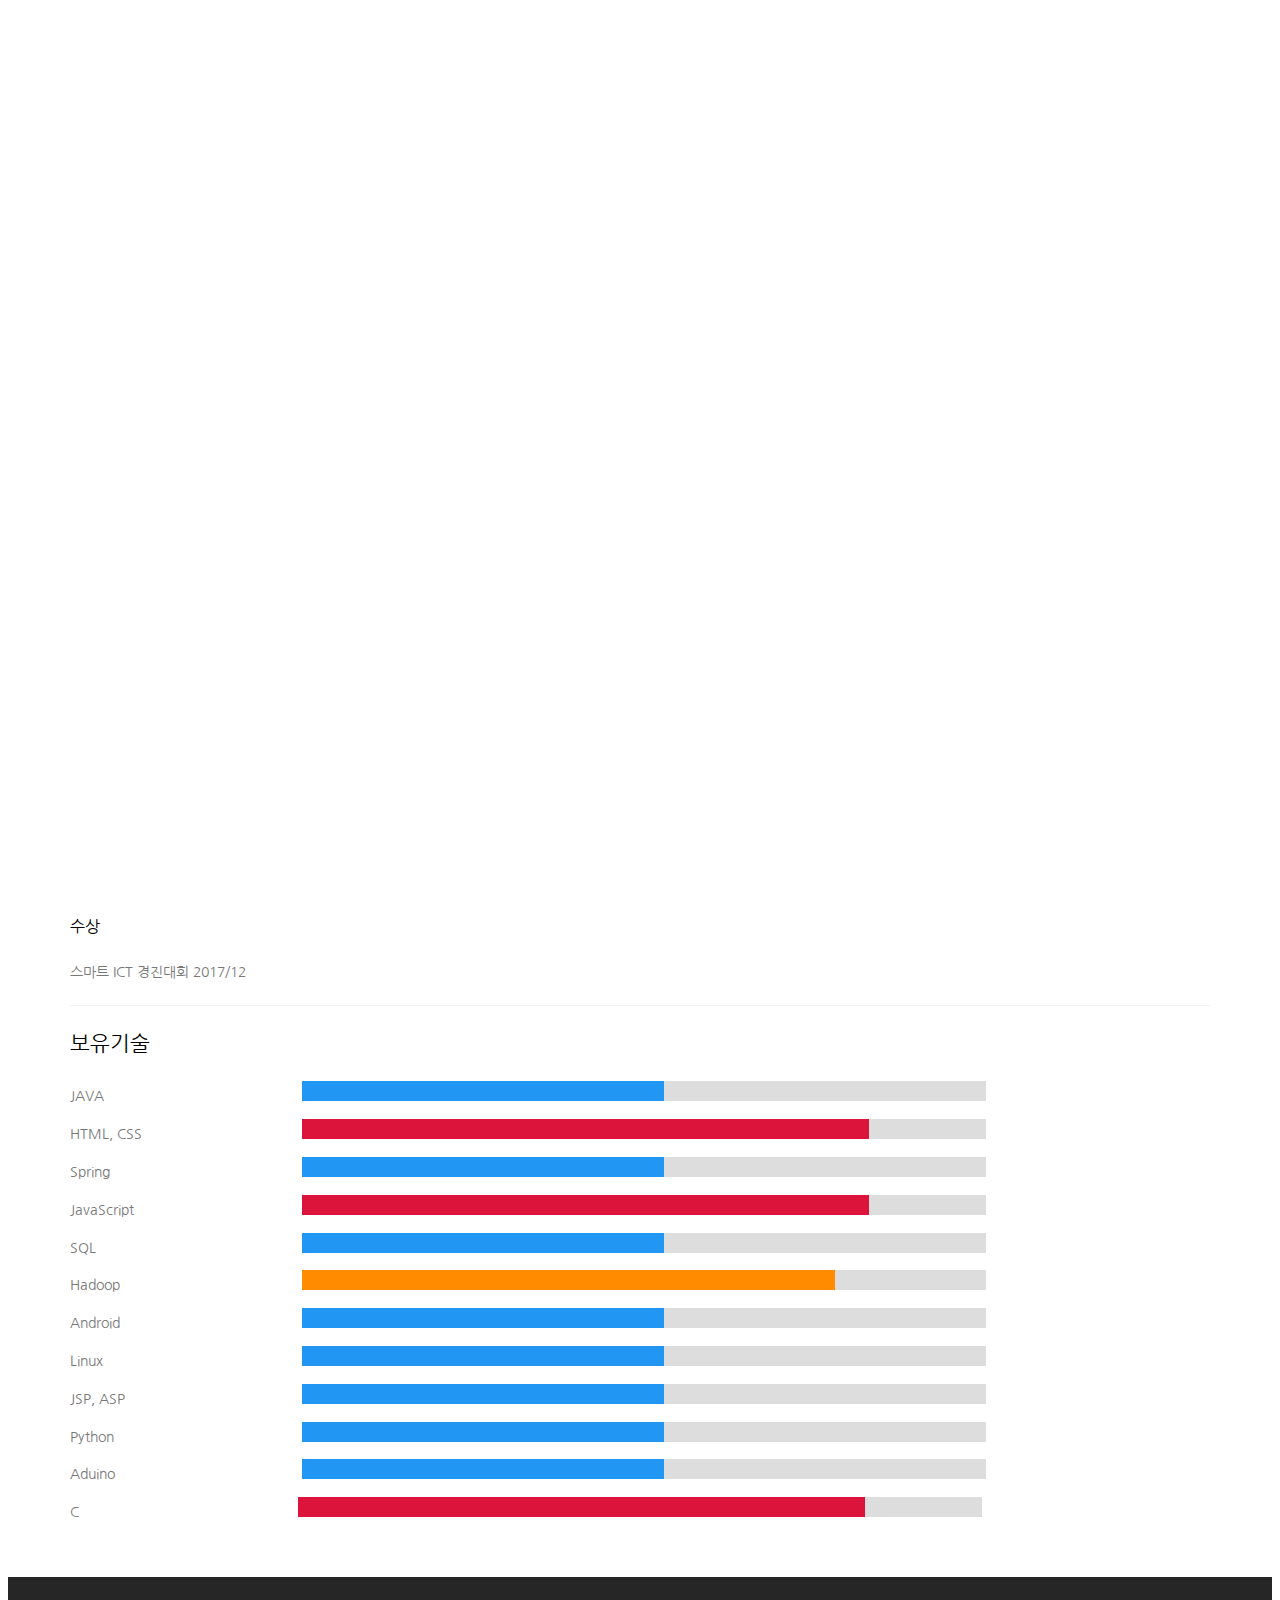
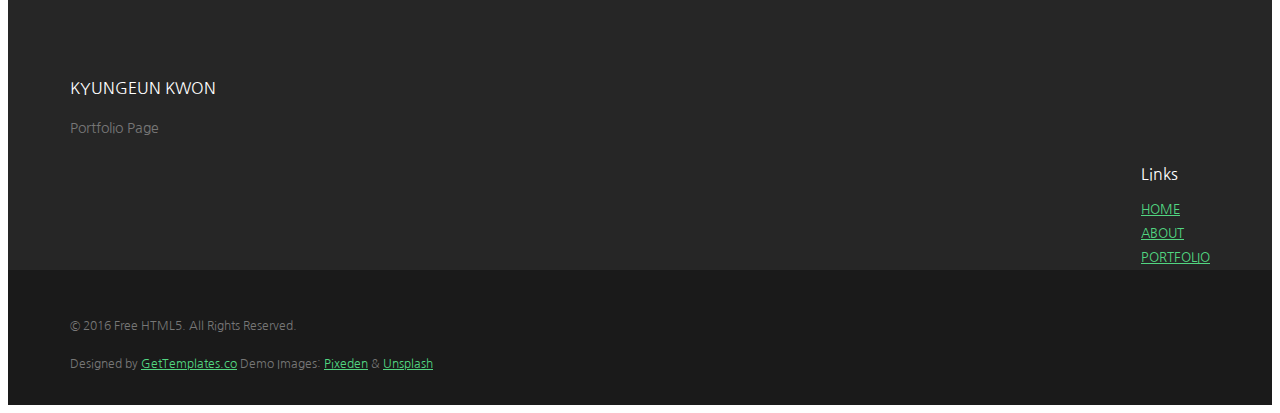
==== commit 3d35ff22: "TEST" ====
--- a/about.html
+++ b/about.html
@@ -61,14 +61,14 @@
 					</div>
 					<div class="col-xs-9 text-right menu-1">
 						<ul>
-							<li class="active"><a href="index.html">Home</a></li>
-							<li><a href="about.html">About</a></li>
+							<li ><a href="index.html">Home</a></li>
+							<li class="active"><a href="about.html">About</a></li>
 							<li class="has-dropdown">
 								<a href="portfolio.html">Portfolio</a>
 								<ul class="dropdown">
-									<li><a href="mywork1.html">My Work1</a></li>
-									<li><a href="mywork2.html">My Work2</a></li>
-									<li><a href="mywork3.html">My Work3</a></li>
+									<li><a href="mywork1.html">동공지진</a></li>
+									<li><a href="mywork2.html">매덩여행</a></li>
+									<li><a href="mywork3.html">나를 위한 레시피</a></li>
 								</ul>
 							</li>
 						</ul>
@@ -138,37 +138,37 @@
 						<div class="bar_txt">JAVA</div> <div class="bar_container"><div class="skills java"></div></div>
                         </div>
                         <div class="bar_div">
-						<div class="bar_txt">HTML, CSS</div> <div class="bar_container"><div class="skills java"></div></div>
-                        </div>
-                        <div class="bar_div">
-						<div class="bar_txt">Spring</div> <div class="bar_container"><div class="skills java"></div></div>
-                        </div>
-                        <div class="bar_div">
-						<div class="bar_txt">JavaScript</div> <div class="bar_container"><div class="skills java"></div></div>
-                        </div>
-                        <div class="bar_div">
-						<div class="bar_txt">SQL</div> <div class="bar_container"><div class="skills java"></div></div>
-                        </div>
-                        <div class="bar_div">
-						<div class="bar_txt">Hadoop</div> <div class="bar_container"><div class="skills java"></div></div>
-                        </div>
-                        <div class="bar_div">
-						<div class="bar_txt">Android</div> <div class="bar_container"><div class="skills java"></div></div>
-                        </div>
-                        <div class="bar_div">
-						<div class="bar_txt">Linux</div> <div class="bar_container"><div class="skills java"></div></div>
-                        </div>
-                        <div class="bar_div">
-						<div class="bar_txt">JSP, ASP</div> <div class="bar_container"><div class="skills java"></div></div>
-                        </div>
-                        <div class="bar_div">
-						<div class="bar_txt">Python</div> <div class="bar_container"><div class="skills java"></div></div>
-                        </div>
-                        <div class="bar_div">
-						<div class="bar_txt">Aduino</div> <div class="bar_container"><div class="skills java"></div></div>
-                        </div>
-                        <div class="bar_div">
-						<div class="bar_txt">C </div><div class="bar_container"><div class="skills java"></div></div>
+						<div class="bar_txt">HTML, CSS</div> <div class="bar_container"><div class="skills HTML"></div></div>
+                        </div>
+                        <div class="bar_div">
+						<div class="bar_txt">Spring</div> <div class="bar_container"><div class="skills Spring"></div></div>
+                        </div>
+                        <div class="bar_div">
+						<div class="bar_txt">JavaScript</div> <div class="bar_container"><div class="skills JavaScript"></div></div>
+                        </div>
+                        <div class="bar_div">
+						<div class="bar_txt">SQL</div> <div class="bar_container"><div class="skills SQL"></div></div>
+                        </div>
+                        <div class="bar_div">
+						<div class="bar_txt">Hadoop</div> <div class="bar_container"><div class="skills Hadoop"></div></div>
+                        </div>
+                        <div class="bar_div">
+						<div class="bar_txt">Android</div> <div class="bar_container"><div class="skills Android"></div></div>
+                        </div>
+                        <div class="bar_div">
+						<div class="bar_txt">Linux</div> <div class="bar_container"><div class="skills Linux"></div></div>
+                        </div>
+                        <div class="bar_div">
+						<div class="bar_txt">JSP, ASP</div> <div class="bar_container"><div class="skills JSP"></div></div>
+                        </div>
+                        <div class="bar_div">
+						<div class="bar_txt">Python</div> <div class="bar_container"><div class="skills Python"></div></div>
+                        </div>
+                        <div class="bar_div">
+						<div class="bar_txt">Aduino</div> <div class="bar_container"><div class="skills Aduino"></div></div>
+                        </div>
+                        <div class="bar_div">
+						<div class="bar_txt">C </div><div class="bar_container"><div class="skills C"></div></div>
                         </div>
                         
                         
--- a/resources/css/style.css
+++ b/resources/css/style.css
@@ -1641,7 +1641,7 @@
 
 /*# sourceMappingURL=style.css.map */
 #header_div{
-    background: url(resources/img/homebg.jpg) no-repeat center;
+    background: url(/resources/img/homebg.jpg) no-repeat center;
     display: block;
     height: 700px;
 }
@@ -1685,4 +1685,40 @@
 .bar_txt{
     display: inline-block;
     width: 20%;
-}+}
+.HTML {width: 80%; background-color: crimson;}
+.Spring{
+    width: 50%; background-color: #2196F3;
+}
+
+.JavaScript{
+   width: 80%; background-color: crimson;
+}
+
+.SQL{
+    width: 50%; background-color: #2196F3;
+}
+
+.Hadoop{
+    width: 75%; background-color: darkorange;
+}
+
+.Android{
+    width: 50%; background-color: #2196F3;
+}
+
+.Linux{
+    width: 50%; background-color: #2196F3;
+}
+.JSP{
+     width: 50%; background-color: #2196F3;
+}
+.Python{
+     width: 50%; background-color: #2196F3;
+}
+.Aduino{
+     width: 50%; background-color: #2196F3;
+}
+.C{
+      width: 80%; background-color: crimson;
+}
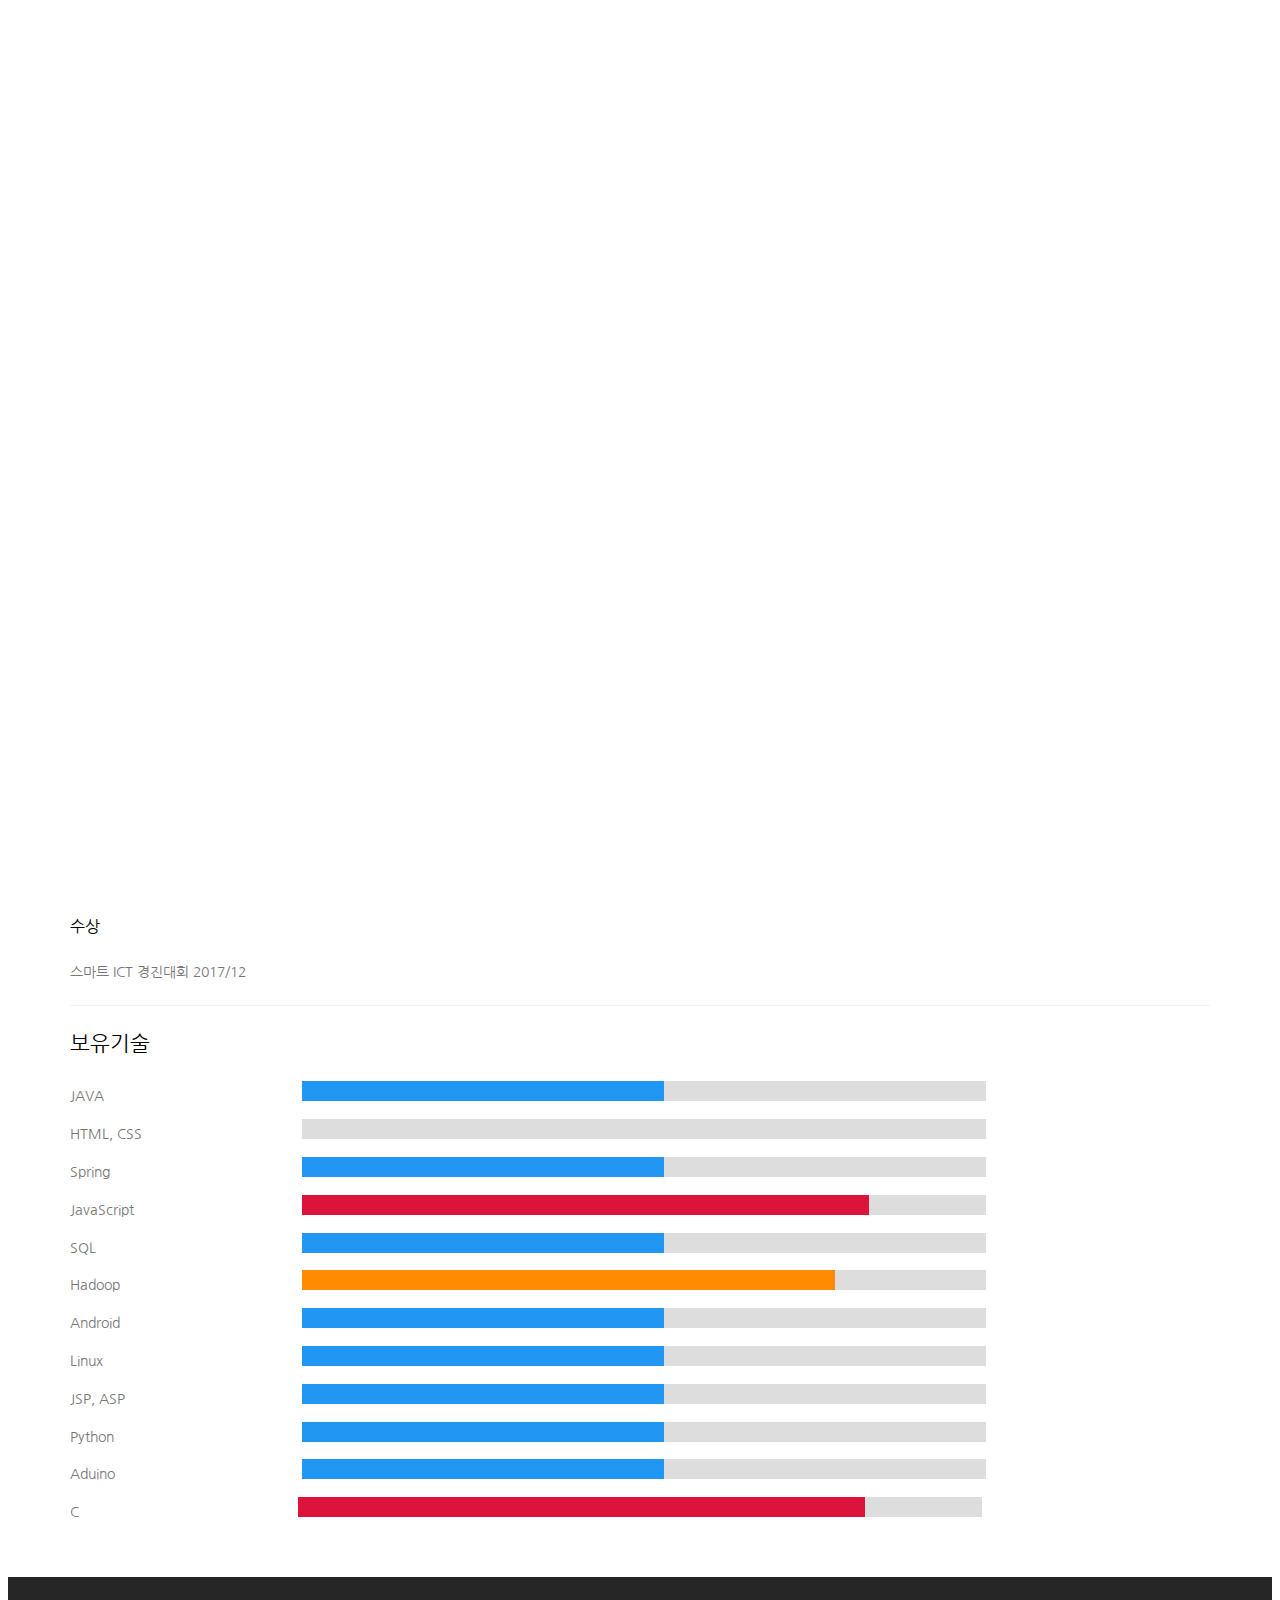
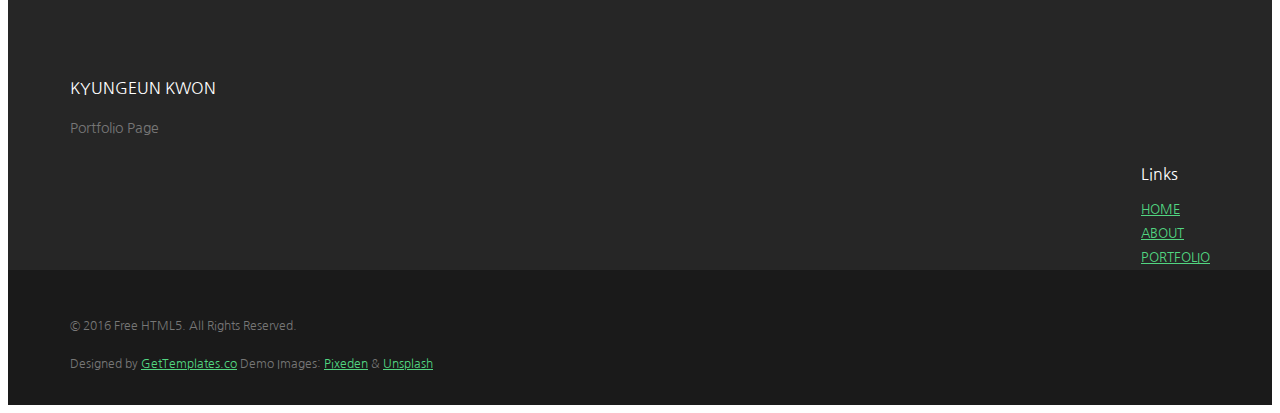
==== commit ec919587: "test" ====
--- a/about.html
+++ b/about.html
@@ -138,7 +138,7 @@
 						<div class="bar_txt">JAVA</div> <div class="bar_container"><div class="skills java"></div></div>
                         </div>
                         <div class="bar_div">
-						<div class="bar_txt">HTML, CSS</div> <div class="bar_container"><div class="skills HTML"></div></div>
+						<div class="bar_txt">HTML, CSS</div> <div class="bar_container"><div class="skills htmltx"></div></div>
                         </div>
                         <div class="bar_div">
 						<div class="bar_txt">Spring</div> <div class="bar_container"><div class="skills Spring"></div></div>
--- a/resources/css/style.css
+++ b/resources/css/style.css
@@ -1641,7 +1641,7 @@
 
 /*# sourceMappingURL=style.css.map */
 #header_div{
-    background: url(/resources/img/homebg.jpg) no-repeat center;
+    background: url(resources/img/homebg.jpg) no-repeat center;
     display: block;
     height: 700px;
 }
@@ -1686,6 +1686,7 @@
     display: inline-block;
     width: 20%;
 }
+<<<<<<< HEAD
 .HTML {width: 80%; background-color: crimson;}
 .Spring{
     width: 50%; background-color: #2196F3;
@@ -1722,3 +1723,5 @@
 .C{
       width: 80%; background-color: crimson;
 }
+=======
+>>>>>>> refs/remotes/origin/master
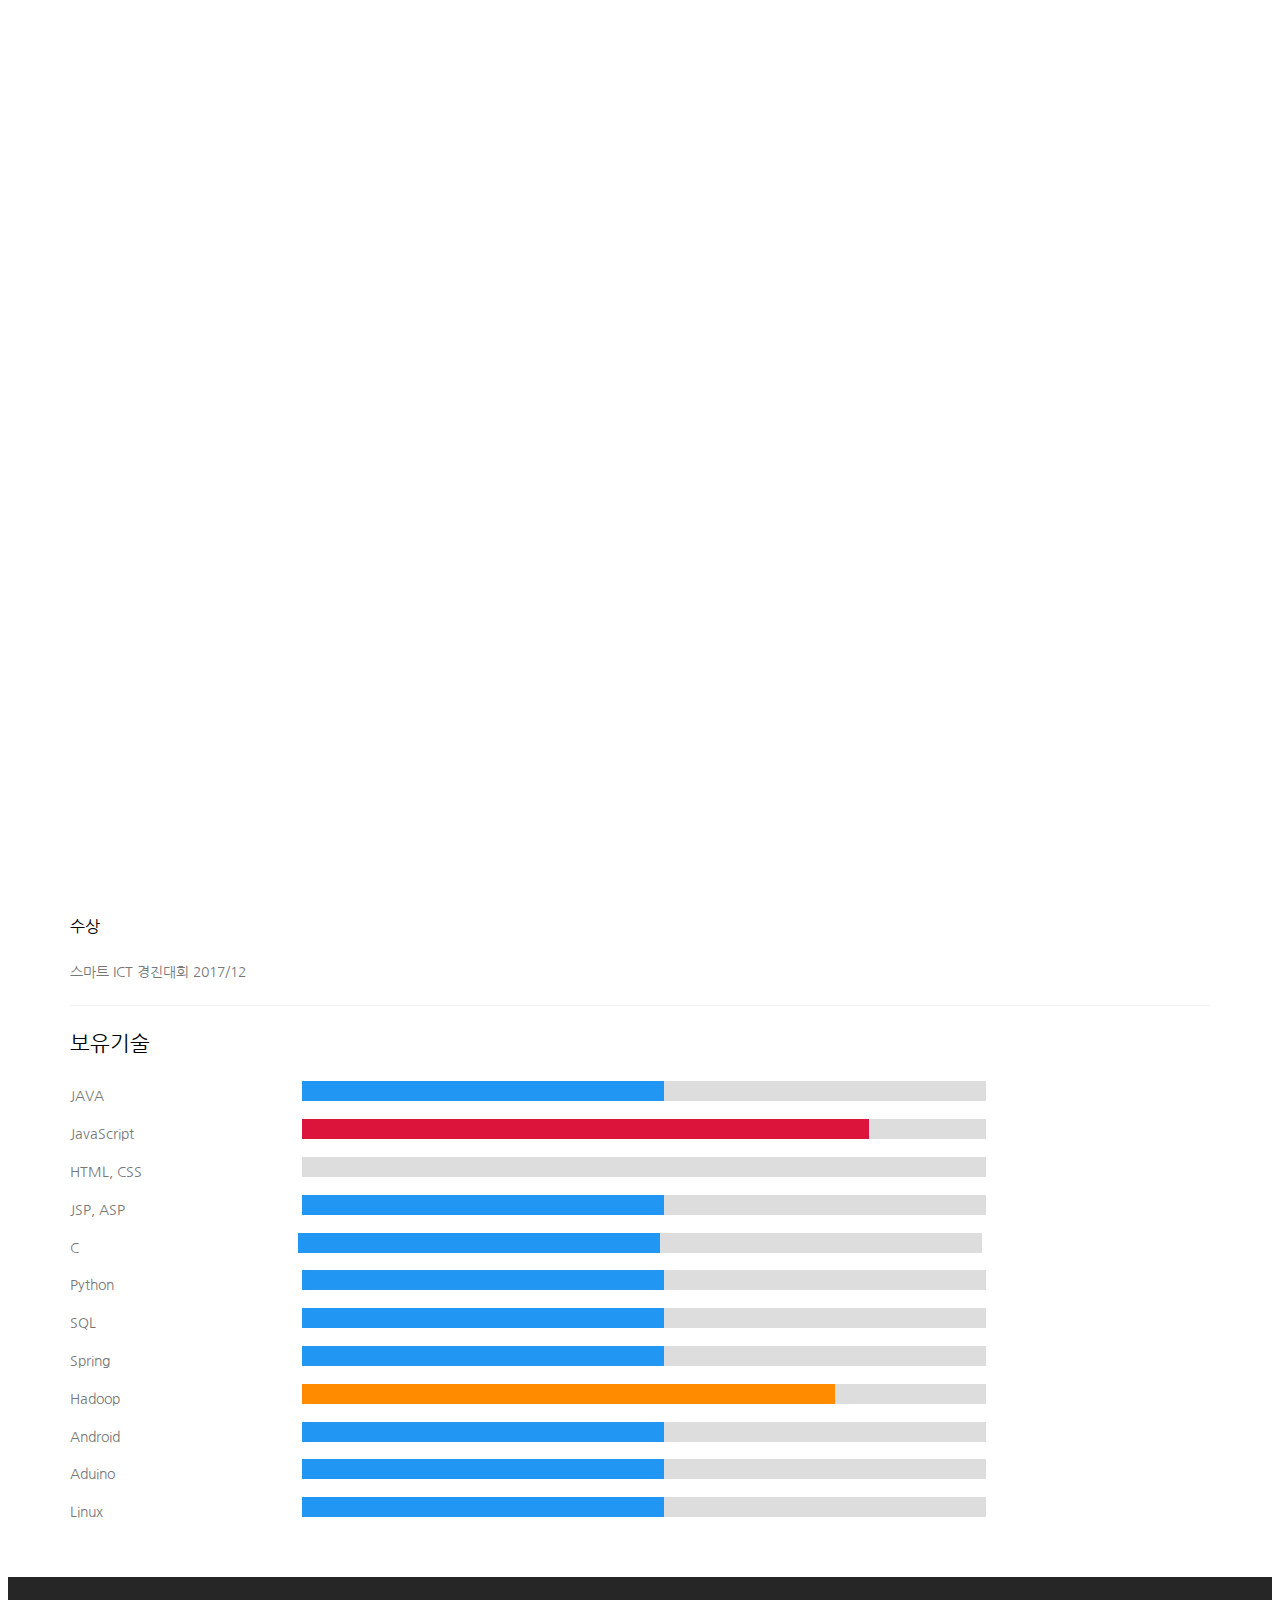
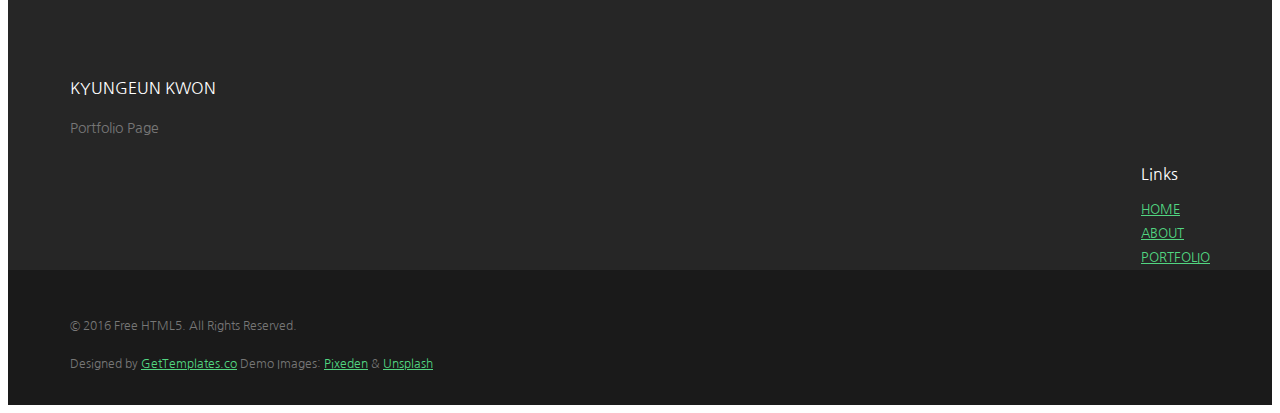
==== commit ccdc5299: "test" ====
--- a/about.html
+++ b/about.html
@@ -138,37 +138,38 @@
 						<div class="bar_txt">JAVA</div> <div class="bar_container"><div class="skills java"></div></div>
                         </div>
                         <div class="bar_div">
+						<div class="bar_txt">JavaScript</div> <div class="bar_container"><div class="skills JavaScript"></div></div>
+                        </div>
+                        <div class="bar_div">
 						<div class="bar_txt">HTML, CSS</div> <div class="bar_container"><div class="skills htmltx"></div></div>
                         </div>
+                         <div class="bar_div">
+						<div class="bar_txt">JSP, ASP</div> <div class="bar_container"><div class="skills JSP"></div></div>
+                        </div>
+                        <div class="bar_div">
+						<div class="bar_txt">C </div><div class="bar_container"><div class="skills C"></div></div>
+                        </div>
+                        <div class="bar_div">
+						<div class="bar_txt">Python</div> <div class="bar_container"><div class="skills Python"></div></div>
+                        </div>
+                         <div class="bar_div">
+						<div class="bar_txt">SQL</div> <div class="bar_container"><div class="skills SQL"></div></div>
+                        </div>
+                        
                         <div class="bar_div">
 						<div class="bar_txt">Spring</div> <div class="bar_container"><div class="skills Spring"></div></div>
                         </div>
                         <div class="bar_div">
-						<div class="bar_txt">JavaScript</div> <div class="bar_container"><div class="skills JavaScript"></div></div>
-                        </div>
-                        <div class="bar_div">
-						<div class="bar_txt">SQL</div> <div class="bar_container"><div class="skills SQL"></div></div>
-                        </div>
-                        <div class="bar_div">
 						<div class="bar_txt">Hadoop</div> <div class="bar_container"><div class="skills Hadoop"></div></div>
                         </div>
                         <div class="bar_div">
 						<div class="bar_txt">Android</div> <div class="bar_container"><div class="skills Android"></div></div>
                         </div>
                         <div class="bar_div">
+						<div class="bar_txt">Aduino</div> <div class="bar_container"><div class="skills Aduino"></div></div>
+                        </div>
+                        <div class="bar_div">
 						<div class="bar_txt">Linux</div> <div class="bar_container"><div class="skills Linux"></div></div>
-                        </div>
-                        <div class="bar_div">
-						<div class="bar_txt">JSP, ASP</div> <div class="bar_container"><div class="skills JSP"></div></div>
-                        </div>
-                        <div class="bar_div">
-						<div class="bar_txt">Python</div> <div class="bar_container"><div class="skills Python"></div></div>
-                        </div>
-                        <div class="bar_div">
-						<div class="bar_txt">Aduino</div> <div class="bar_container"><div class="skills Aduino"></div></div>
-                        </div>
-                        <div class="bar_div">
-						<div class="bar_txt">C </div><div class="bar_container"><div class="skills C"></div></div>
                         </div>
                         
                         
--- a/resources/css/style.css
+++ b/resources/css/style.css
@@ -182,7 +182,7 @@
   color: #ccc;
 }
 .gtco-nav ul li.has-dropdown .dropdown {
-  width: 130px;
+  width: 180px;
   -webkit-box-shadow: 0px 4px 5px 0px rgba(0, 0, 0, 0.15);
   -moz-box-shadow: 0px 4px 5px 0px rgba(0, 0, 0, 0.15);
   box-shadow: 0px 4px 5px 0px rgba(0, 0, 0, 0.15);
@@ -1641,7 +1641,7 @@
 
 /*# sourceMappingURL=style.css.map */
 #header_div{
-    background: url(resources/img/homebg.jpg) no-repeat center;
+    background: url(https://kke022u.github.io/Portfolio/resources/img/homebg.jpg) no-repeat center; 
     display: block;
     height: 700px;
 }
@@ -1687,7 +1687,7 @@
     width: 20%;
 }
 <<<<<<< HEAD
-.HTML {width: 80%; background-color: crimson;}
+.htmltx {width: 80%; background-color: crimson;}
 .Spring{
     width: 50%; background-color: #2196F3;
 }
@@ -1721,7 +1721,7 @@
      width: 50%; background-color: #2196F3;
 }
 .C{
-      width: 80%; background-color: crimson;
+      width: 50%; background-color: #2196F3;
 }
 =======
 >>>>>>> refs/remotes/origin/master
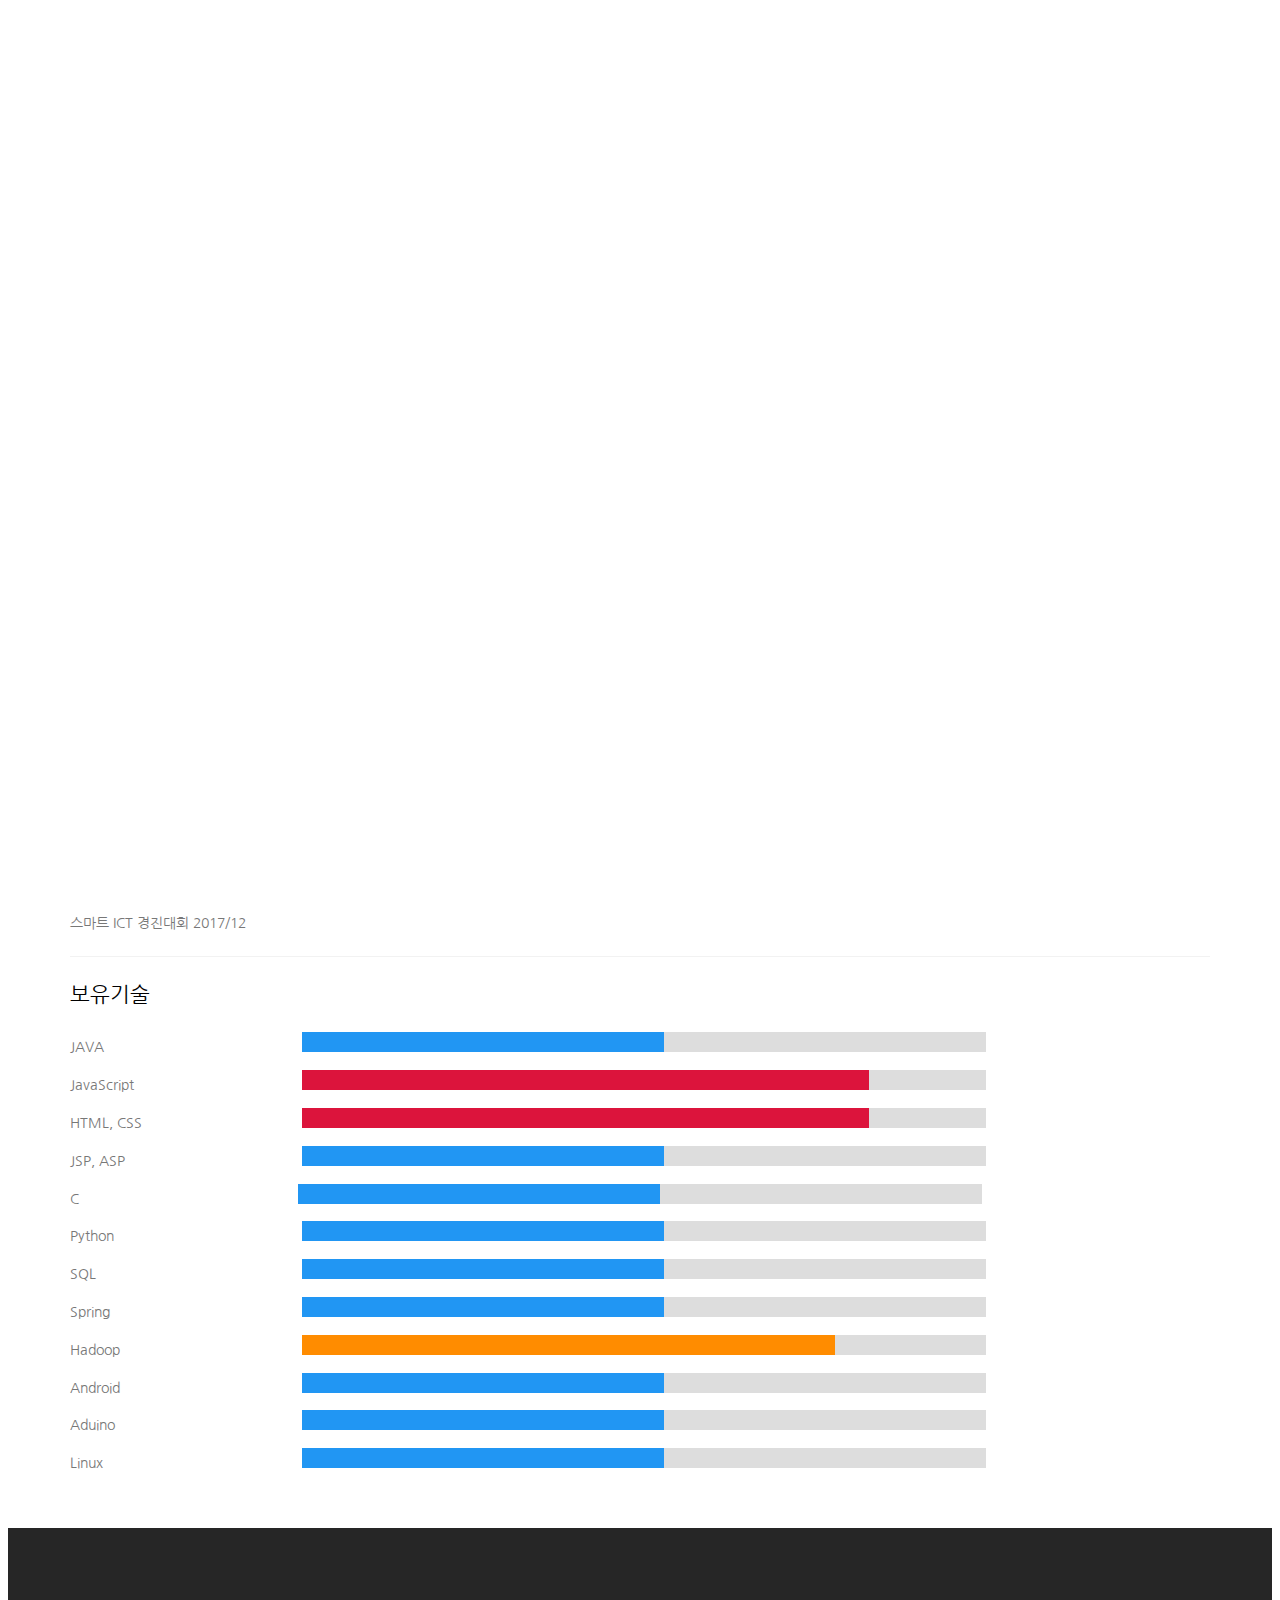
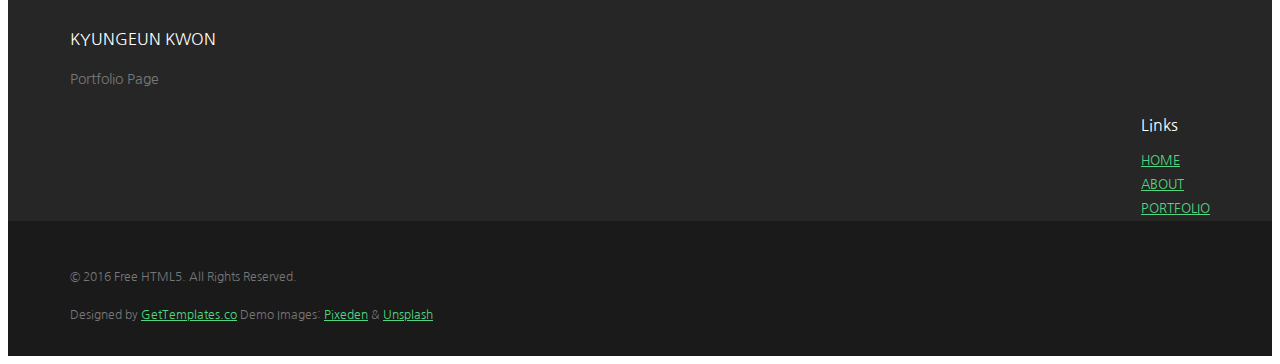
==== commit 24029b38: "Update about.html" ====
--- a/about.html
+++ b/about.html
@@ -81,14 +81,21 @@
 
 		
 
-		<div class="gtco-section">
-			<div class="gtco-container">
+		<div class="gtco-section" style="
+    padding-bottom: 0px;
+">
+			<div class="gtco-container">
+                
 				<div class="row gtco-heading">
-					<div class="col-md-7 text-left">
+                    <div style="display: block;float: left;">
+                        <img src="resources/img/profile.jpg">
+                    </div>
+					<div class="col-md-7 text-left" style="left: 0;">
 						<h2>KYUNGEUN KWON</h2>
 						<p>Developer</p>
 					</div>
-					<div class="col-md-3 col-md-push-2 text-center">
+                    
+					<div class="col-md-3 text-center">
 						<p class="mt-md"><a href="portfolio.html" class="btn btn-special btn-block">SHOW MY WORK</a></p>
 					</div>
 				</div>
@@ -239,3 +246,4 @@
 	</body>
 </html>
 
+ 
--- a/resources/css/style.css
+++ b/resources/css/style.css
@@ -4,7 +4,7 @@
   src: url("../fonts/icomoon/icomoon.eot?srf3rx#iefix") format("embedded-opentype"), url("../fonts/icomoon/icomoon.ttf?srf3rx") format("truetype"), url("../fonts/icomoon/icomoon.woff?srf3rx") format("woff"), url("../fonts/icomoon/icomoon.svg?srf3rx#icomoon") format("svg");
   font-weight: normal;
   font-style: normal;
-}
+} 
 /* =======================================================
 *
 * 	Template Style 
@@ -12,7 +12,7 @@
 * ======================================================= */
 body {
  /*font-family: "Merriweather", serif;*/
-  font-family:  'Nanum Gothic', sans-serif;
+  font-family:  'Nanum Gothic', sans-serif; 
   font-weight: 400;
   font-size: 14px;
   line-height: 1.7;
@@ -1686,7 +1686,7 @@
     display: inline-block;
     width: 20%;
 }
-<<<<<<< HEAD
+
 .htmltx {width: 80%; background-color: crimson;}
 .Spring{
     width: 50%; background-color: #2196F3;
@@ -1723,5 +1723,8 @@
 .C{
       width: 50%; background-color: #2196F3;
 }
-=======
->>>>>>> refs/remotes/origin/master
+@media screen and (max-width: 768px) {
+    .gtco-section{
+        padding-left: 10%;
+    }
+}
